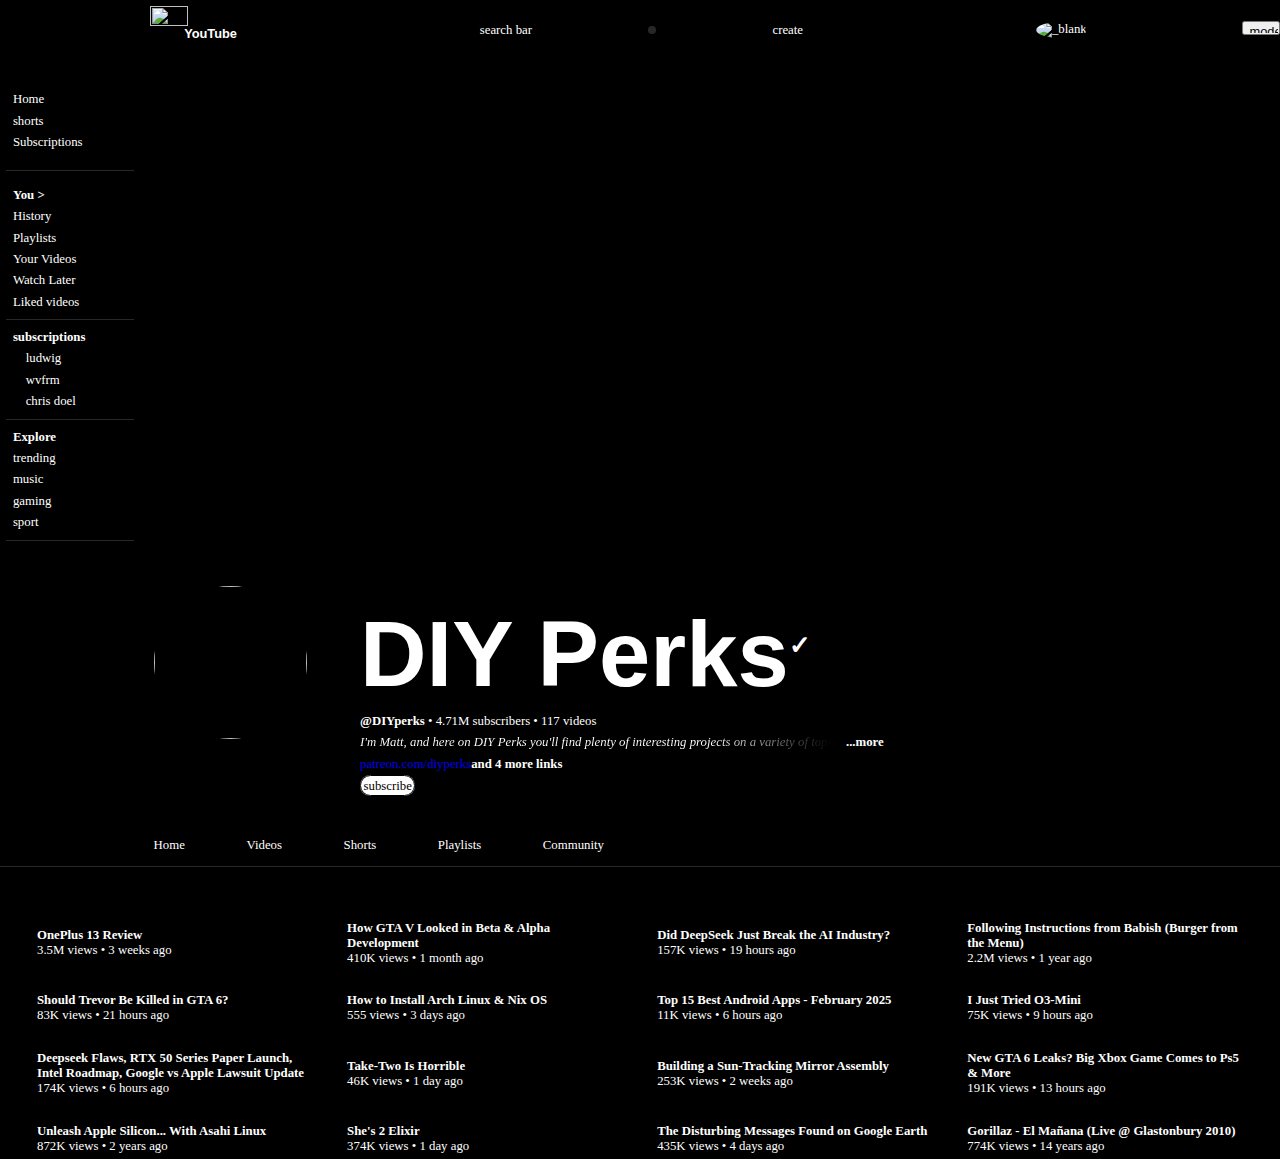
==== index.html @ 6f29e94b "Rename channel.html to index.html" ====
<!DOCTYPE html>
<html lang="en">

<head>
    <meta charset="UTF-8">
    <meta name="viewport" content="width=device-width, initial-scale=1.0">
    <link rel="stylesheet" type="text/css" href="channel.css">
    <title>DIY Perks - YouTube</title>
    <script src="https://kit.fontawesome.com/c659872351.js" crossorigin="anonymous"></script>
</head>

<body>

    <div class="nav1">
        <a class="hamburger"><i class="fa-solid fa-bars"></i></a>
        <a class="yt_logo"><img class="notimage" src="Shreyas' Youtube mockup/yt_logo.svg"><b>YouTube</b></a>
        <a>
            <search>search bar</search>
        </a>
        <a class="mic"><i class="fa-solid fa-microphone"></i></a>
        <a>create</a>
        <a class="n"><i class="fa-regular fa-bell"></i> </a>
        <a><img class="user" src="Shreyas' Youtube mockup/Image copy 2 2.png" alt="_blank"></a>
        <a><button class="light/dark" id="light/dark">mode</button></a>
    </div>
    <div class="wrapper1">
        <div class="sidebar">
            <ul class="sidebar">
                <li>
                    <ul class="throwaway">
                        <li class="level"><i class="fa-solid fa-house"></i> Home
                        </li>
                        <li class="level"><i class="fa-brands fa-tiktok"></i> shorts</li>
                        <li class="level"><i class="fa-solid fa-square-rss"></i> Subscriptions
                </li>
            </ul>
            <span></span>
            </li>
            <ul class="throwaway">
                <li class="level"><img src=""><strong>You > </strong> </li>
                <li class="level"><i class="fa-solid fa-clock-rotate-left"></i> History </li>
                <li class="level"><i class="fa-solid fa-bars-staggered"></i> Playlists </li>
                <li class="level"><i class="fa-brands fa-youtube"></i> Your Videos</li>
                <li class="level"><i class="fa-solid fa-clock-rotate-left"></i> Watch Later </li>
                <li class="level"><i class="fa-solid fa-thumbs-up"></i> Liked videos</li>
            </ul>
            <span></span>
            <ul class="throwaway">
                <li class="level"><strong>subscriptions</strong> </li>
                <li class="level"><img class="small" src="Shreyas' Youtube mockup/ludwig.jpg"> ludwig </li>
                <li class="level"><img class="small" src="Shreyas' Youtube mockup/wvfrm.jpg"> wvfrm </li>
                <li class="level"><img class="small" src="Shreyas' Youtube mockup/doel.jpg"> chris doel</li>
            </ul>
            <span></span>
            <ul class="throwaway">
                <li class="level"><img src=""><strong>Explore</strong></li>
                <li class="level"><i class="fa-solid fa-fire-flame-curved"></i> trending </li>
                <li class="level"><i class="fa-solid fa-music"></i> music </li>
                <li class="level"><i class="fa-solid fa-gamepad"></i> gaming </li>
                <li class="level"><i class="fa-solid fa-trophy"></i> sport</li>
            </ul>
            <span></span>
            </ul>
        </div>
        <div class="banner">
            <img class="image" src="Shreyas' Youtube mockup/banner.jpg" alt="">
        </div>
    </div>
    <div class="profile">
        <img src="Shreyas' Youtube mockup/diyperks.jpg" class="photo">
        <ul class="channel">
            <li class="space"><strong class="str">DIY Perks<sup>✓</sup></strong></li>
            <li class="space"> <strong>@DIYperks</strong> • 4.71M subscribers • 117 videos</li>
            <li class="space"><i class="gradient"> I'm Matt, and here on DIY Perks you'll find plenty of interesting
                    projects on a variety of topics!</i><strong class="unset">...more</strong></li>
            <li class="space"><a class="link" href="patreon.com/diyperks">patreon.com/diyperks</a><strong>and 4 more
                    links</strong> </li>
            <li class="space"><a class="subscribe" id="subscribe">subscribe</a></li>
    </div>
    </ul>
    </div>
    <ul class="nav2">
        <li class="hover">Home</li>
        <li class="hover">Videos</li>
        <li class="hover">Shorts</li>
        <li class="hover">Playlists</li>
        <li class="hover">Community</li>
        <li class="hover"><i class="fa-solid fa-magnifying-glass"></i></li>
    </ul>

    <span></span>
    <div class="videos">
        <div class="tile">
            <div class="thumb"><img class="thumbnail" src="Shreyas' Youtube mockup/op13.webp" alt=""></div>
            <div class="title"><strong>OnePlus 13 Review</strong></div>
            <div class="views">3.5M views • 3 weeks ago</div>
        </div>
        <div class="tile">
            <div class="thumb"><img class="thumbnail" src="Shreyas' Youtube mockup/hq720 9.jpg.webp" alt=""></div>
            <div class="title"><strong>How GTA V Looked in Beta & Alpha Development</strong></div>
            <div class="views">410K views • 1 month ago</div>
        </div>
        <div class="tile">
            <div class="thumb"><img class="thumbnail" src="Shreyas' Youtube mockup/hqdefault 3.jpg.webp" alt=""></div>
            <div class="title"><strong>Did DeepSeek Just Break the AI Industry?</strong></div>
            <div class="views">157K views • 19 hours ago</div>
        </div>
        <div class="tile">
            <div class="thumb"><img class="thumbnail" src="Shreyas' Youtube mockup/Cheeseburger.webp" alt=""></div>
            <div class="title"><strong>Following Instructions from Babish (Burger from the Menu)</strong></div>
            <div class="views">2.2M views • 1 year ago</div>
        </div>
        <div class="tile">
            <div class="thumb"><img class="thumbnail" src="Shreyas' Youtube mockup/hq720 8.jpg.webp" alt=""></div>
            <div class="title"><strong>Should Trevor Be Killed in GTA 6?</strong></div>
            <div class="views">83K views • 21 hours ago</div>
        </div>
        <div class="tile">
            <div class="thumb"><img class="thumbnail" src="Shreyas' Youtube mockup/hq720 7.jpg.webp" alt=""></div>
            <div class="title"><strong>How to Install Arch Linux & Nix OS</strong></div>
            <div class="views">555 views • 3 days ago</div>
        </div>
        <div class="tile">
            <div class="thumb"><img class="thumbnail" src="Shreyas' Youtube mockup/hq720 2.jpg" alt=""></div>
            <div class="title"><strong>Top 15 Best Android Apps - February 2025</strong></div>
            <div class="views">11K views • 6 hours ago</div>
        </div>
        <div class="tile">
            <div class="thumb"><img class="thumbnail" src="Shreyas' Youtube mockup/hq720.jpg" alt=""></div>
            <div class="title"><strong>I Just Tried O3-Mini</strong></div>
            <div class="views">75K views • 9 hours ago</div>
        </div>
        <div class="tile">
            <div class="thumb"><img class="thumbnail" src="Shreyas' Youtube mockup/hq720 6.jpg.webp" alt=""></div>
            <div class="title"><strong>Deepseek Flaws, RTX 50 Series Paper Launch, Intel Roadmap, Google vs Apple
                    Lawsuit Update</strong></div>
            <div class="views">174K views • 6 hours ago</div>
        </div>
        <div class="tile">
            <div class="thumb"><img class="thumbnail" src="Shreyas' Youtube mockup/hqdefault 2.jpg.webp" alt=""></div>
            <div class="title"><strong>Take-Two Is Horrible</strong></div>
            <div class="views">46K views • 1 day ago</div>
        </div>
        <div class="tile">
            <div class="thumb"><img class="thumbnail" src="Shreyas' Youtube mockup/hq720 5.jpg.webp" alt=""></div>
            <div class="title"><strong>Building a Sun-Tracking Mirror Assembly</strong></div>
            <div class="views">253K views • 2 weeks ago </div>
        </div>
        <div class="tile">
            <div class="thumb"><img class="thumbnail" src="Shreyas' Youtube mockup/hq720 4.jpg.webp" alt=""></div>
            <div class="title"><strong>New GTA 6 Leaks? Big Xbox Game Comes to Ps5 & More</strong></div>
            <div class="views">191K views • 13 hours ago</div>
        </div>
        <div class="tile">
            <div class="thumb"><img class="thumbnail" src="Shreyas' Youtube mockup/hq720 3.jpg.webp" alt=""></div>
            <div class="title"><strong>Unleash Apple Silicon... With Asahi Linux</strong></div>
            <div class="views">872K views • 2 years ago</div>

        </div>
        <div class="tile">
            <div class="thumb"><img class="thumbnail" src="Shreyas' Youtube mockup/hq720 2.jpg.webp" alt=""></div>
            <div class="title"><strong>She's 2 Elixir</strong></div>
            <div class="views">374K views • 1 day ago</div>
        </div>
        <div class="tile">
            <div class="thumb"><img class="thumbnail" src="Shreyas' Youtube mockup/hq720.jpg.webp" alt=""></div>
            <div class="title"><strong>The Disturbing Messages Found on Google Earth</strong></div>
            <div class="views">435K views • 4 days ago</div>
        </div>
        <div class="tile">
            <div class="thumb"><img class="thumbnail" src="Shreyas' Youtube mockup/hqdefault.jpg.webp" alt=""></div>
            <div class="title"><strong>Gorillaz - El Mañana (Live @ Glastonbury 2010)</strong></div>
            <div class="views">774K views • 14 years ago</div>
        </div>
    </div>
    
    
    <script type="text/javascript" src="channel.js"></script>
</body>

</html>
---- channel.css ----
:root {
  --doc-color: rgb(0, 0, 0);
  /*rgb(255, 255, 255);*/
  --text-color: rgb(255, 255, 255);
  /*rgb(0, 0, 0);*/
  --bg-color: rgb(39, 39, 39);
  /*rgb(242, 242, 242);*/
  --hover-color: rgb(61, 61, 61);
  /*rgb(217, 217, 217);*/
  counter-reset: position;
  max-width: 100%;
  --font-size: clamp(1px, 1vw, 27px)
}

.light {
  --doc-color: rgb(255, 255, 255);
  --text-color: rgb(0, 0, 0);
  --bg-color: rgb(242, 242, 242);
  --hover-color: rgb(217, 217, 217);
}
.class{color: var(--text-color);}
.yt_logo {
  aspect-ratio: 4.4854368932/1;
  width: 16.69vw;
  display: flex;

}

.notimage {
  aspect-ratio: 1.5/1;
  width: 3vw;
  /* margin-left: -12vw; */
}

b {
  font-family: "Yt-font", sans-serif;
  align-content: center;
  aspect-ratio: 3.2432432432/1;
  font-size: 1vw;
  padding-top: 0.497vw;
  margin-left: -0.31vw;
  color: var(--text-color);
}

body {
  overflow-x: hidden;
  padding: 0;
  margin: 0;
  background-color: var(--doc-color);
  color: var(--text-color);
  font-size: var(--font-size);
}

.nav1 {
  display: flex;
  justify-content: space-between;
  align-items: center;
  max-width: 100%;
  background-color: var(--doc-color);

}

a {
  margin-top: 0.5vw;
  margin-bottom: 0.5vw;
  text-decoration: none;

}

.hamburger {
  display: flex;
  justify-content: center;
  margin-left: 2vw;
  color: var(--text-color);
  aspect-ratio: 1/1;
  padding: 0.3vw;
}

.hamburger:hover {
  color: var(--text-color);
  background: var(--hover-color);
  border-radius: 50%;
}


.mic {
  color: var(--text-color);
  background: var(--bg-color);
  display: flex;
  justify-content: center;
  padding: 0.3vw;
  border-radius: 50%;
}

.mic:hover {
  background-color:
    var(--hover-color);


}

.user {
  border-radius: 50%;
  aspect-ratio: 1/1;
  margin-right: 3vw;
  width: 1vw;
}

button {
  aspect-ratio: 4/1.5;
  width: 3vw;
  font-size: var(--font-size);
  overflow: hidden;
}

.sidebar {
  max-width: 10vw;
  list-style: none;
  width: 10vw;
  padding: 0.25vw;
  display: flex;
  flex-direction: column;
}

.banner {
  display: flex;
  justify-content: center;
  margin: 1vw;
  width: 100%;

}

.image {
  height: clamp(50%, 70%, 12vw);
  border-radius: 2vw;
  max-width: 100%;
  object-fit: cover;
}



.wrapper1 {
  display: flex;
}

.channel {
  flex-wrap: wrap;
  display: flex;
  list-style: none;
  flex-direction: column;
  margin: 1vw;

}

.photo {
  border-radius: 50%;
  margin-left: 12vw;
  aspect-ratio: 1/1;
  width: 12vw;
  height: 12vw;
}

.profile {
  display: flex;
  margin-top: 2vw;
  max-height: 56vw;
}

.link {
  text-decoration: none;
}

span {
  border-bottom: solid var(--bg-color) 1px;
  display: inline-block;
  width: 100%;
}

.subscribe {
  color: var(--doc-color);
  border: solid 0.01vw;
  background-color: var(--text-color);
  border-radius: 1.2vw;
  padding: 0.2vw;
  ;

}

.throwaway {
  list-style: none;
  display: flex;
  flex-direction: column;
  justify-content: center;
  align-content: space-between;
  padding: 0.01vw;
  margin: 0.5vw;
}
.level:hover{cursor:pointer;
                  background-color: var(--bg-color);}

li.space:hover{cursor:pointer;}

.str {
 font-size: clamp(0px, 720%, 639vw);
  font-family: "Roboto", "Arial", sans-serif;
}

.str sup {
  font-size: 2vw;
}

.gradient {
  background: linear-gradient(to right, var(--text-color), var(--text-color) 72%, var(--doc-color) 97%);
  background-clip: border-box;
  background-clip: text;
  color: transparent;
}

.nav2 {
  display: flex;
  padding-left: 12vw;
  margin-top: 2vw;
  justify-content: space-between;
  list-style: none;
  margin-bottom: 0px;


}


.hover:hover {
  border-bottom: solid var(--hover-color) 3px;
  border-radius: 2px;
  cursor:pointer;
  
}

/* .sub{width: clamp(200px, 50%, 600px);} */
.level {
  display: flex;
  align-items: center;
  color: var(--text-color);
}

.videos {
  display: grid;
  grid-template-columns: repeat(4, 1fr);
  gap: 2%;
  justify-content: space-evenly;
  margin-left: 2.5%;
  margin-right: 2.5%;
  margin-top: 2.5%;

}

.tile {
  display: flex;
  flex-direction: column;
  padding: 5px;
  justify-content: center;
  counter-increment: position;
  grid-column: (var(--column));
  grid-row: calc((var(--position))/4);
  border-radius:1vw;

}

.thumbnail {
  max-width: 100%;
  border-radius: 1.2vw;
  width: clamp(18vw, 108%, 30vw);
}

.thumb {
  display: flex;
  justify-content: center;
  align-items: center;
  padding: 0.5vw;
}

.title {
  font-size: var(--font-size);
}

.small {
  width: 1vw;
  border-radius: 50%;
  aspect-ratio: 1/1;
}

li {
  padding-top: 0.25vw;
  padding-bottom: 0.25vw;
}
.tile:hover{cursor: pointer;
  background-color: var(--bg-color);
  }




@media (min-width: 768px) {
  .nav2 {
    width: 20%;
  }
}

@media (max-width: 2600px) {
  .nav2 {
    width: 40%;
  }
}

@media (max-width: 848px) {
  .nav2 {
    width: 100%;
  }
}

@font-face {
  font-family: "Yt-font";
  src: local("url(Shreyas' Youtube mockup/ytfont.ttf)") format("truetype")
  local("/Users/shreyasregmi/Downloads/Trade_Gothic_Font/14 Trade Gothic Font Download/Trade Gothic LT Bold Condensed No. 20.ttf") local("/Users/shreyasregmi/Library/Fonts/Trade Gothic LT Bold Condensed No. 20.ttf") format('truetype') local("/Users/shreyasregmi/Library/Fonts/Trade Gothic LT Bold Condensed No. 20.ttf")
    /* not working  */
}
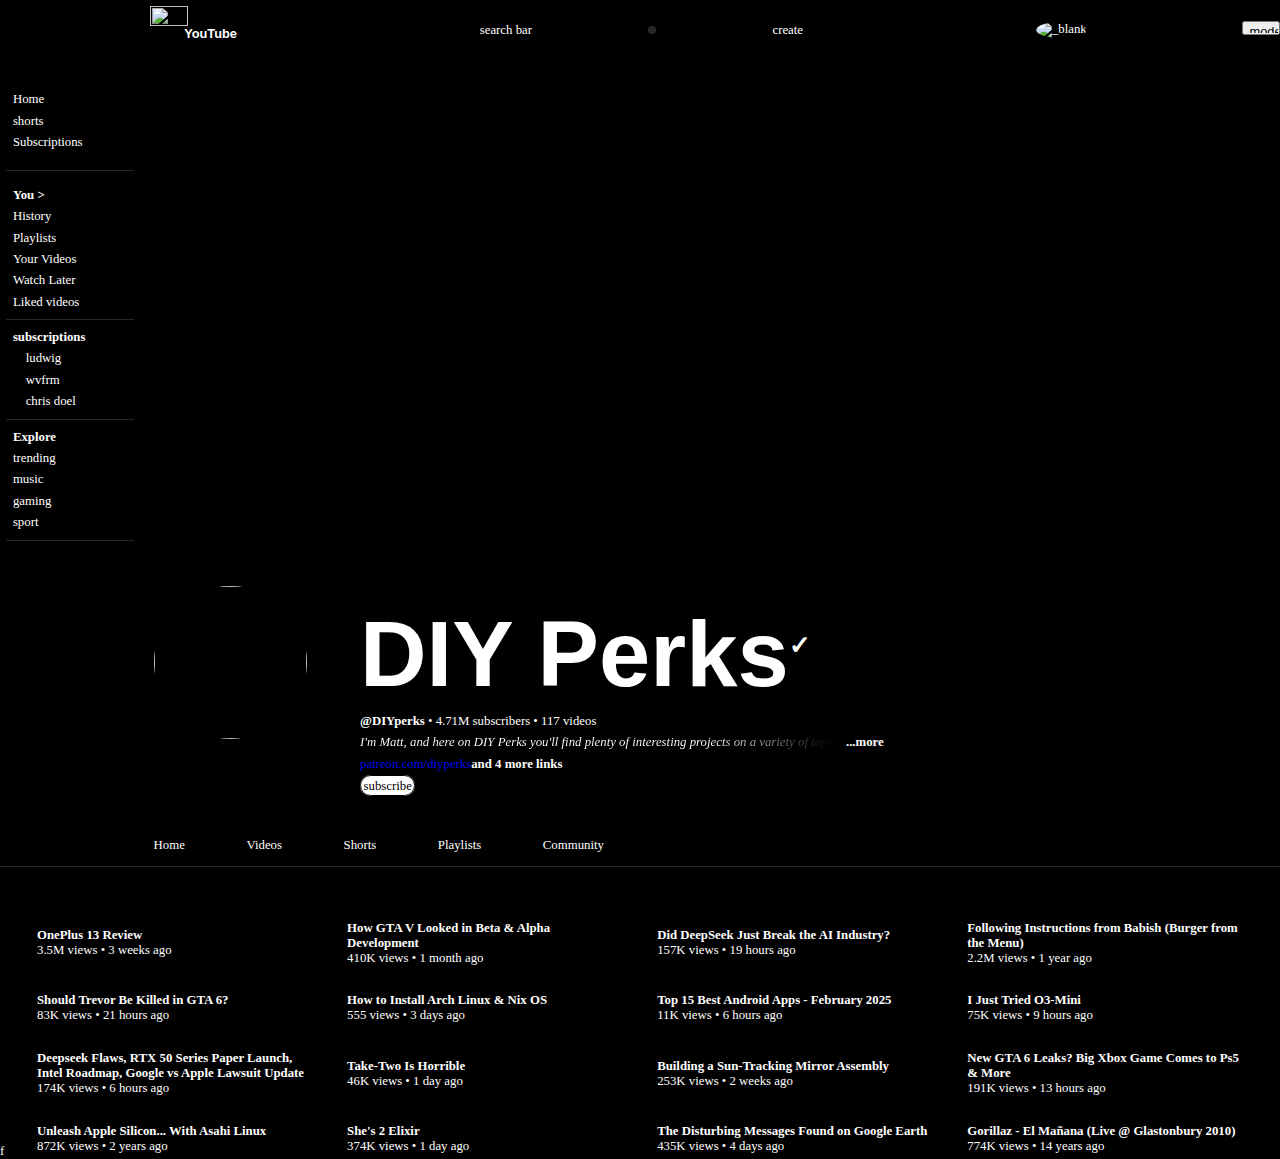
==== commit db4983b9: "nothing" ====
--- a/index.html
+++ b/index.html
@@ -13,14 +13,14 @@
 
     <div class="nav1">
         <a class="hamburger"><i class="fa-solid fa-bars"></i></a>
-        <a class="yt_logo"><img class="notimage" src="Shreyas' Youtube mockup/yt_logo.svg"><b>YouTube</b></a>
+        <a class="yt_logo"><img class="notimage" src="BooksAce.github.io/Shreyas' Youtube mockup/yt_logo.svg"><b>YouTube</b></a>
         <a>
             <search>search bar</search>
         </a>
         <a class="mic"><i class="fa-solid fa-microphone"></i></a>
         <a>create</a>
         <a class="n"><i class="fa-regular fa-bell"></i> </a>
-        <a><img class="user" src="Shreyas' Youtube mockup/Image copy 2 2.png" alt="_blank"></a>
+        <a><img class="user" src="BooksAce.github.io/Shreyas' Youtube mockup/Image copy 2 2.png" alt="_blank"></a>
         <a><button class="light/dark" id="light/dark">mode</button></a>
     </div>
     <div class="wrapper1">
@@ -47,9 +47,9 @@
             <span></span>
             <ul class="throwaway">
                 <li class="level"><strong>subscriptions</strong> </li>
-                <li class="level"><img class="small" src="Shreyas' Youtube mockup/ludwig.jpg"> ludwig </li>
-                <li class="level"><img class="small" src="Shreyas' Youtube mockup/wvfrm.jpg"> wvfrm </li>
-                <li class="level"><img class="small" src="Shreyas' Youtube mockup/doel.jpg"> chris doel</li>
+                <li class="level"><img class="small" src="BooksAce.github.io/Shreyas' Youtube mockup/ludwig.jpg"> ludwig </li>
+                <li class="level"><img class="small" src="BooksAce.github.io/Shreyas' Youtube mockup/wvfrm.jpg"> wvfrm </li>
+                <li class="level"><img class="small" src="BooksAce.github.io/Shreyas' Youtube mockup/doel.jpg"> chris doel</li>
             </ul>
             <span></span>
             <ul class="throwaway">
@@ -63,11 +63,11 @@
             </ul>
         </div>
         <div class="banner">
-            <img class="image" src="Shreyas' Youtube mockup/banner.jpg" alt="">
+            <img class="image" src="BooksAce.github.io/Shreyas' Youtube mockup/banner.jpg" alt="">
         </div>
     </div>
     <div class="profile">
-        <img src="Shreyas' Youtube mockup/diyperks.jpg" class="photo">
+        <img src="BooksAce.github.io/Shreyas' Youtube mockup/diyperks.jpg" class="photo">
         <ul class="channel">
             <li class="space"><strong class="str">DIY Perks<sup>✓</sup></strong></li>
             <li class="space"> <strong>@DIYperks</strong> • 4.71M subscribers • 117 videos</li>
@@ -91,91 +91,91 @@
     <span></span>
     <div class="videos">
         <div class="tile">
-            <div class="thumb"><img class="thumbnail" src="Shreyas' Youtube mockup/op13.webp" alt=""></div>
+            <div class="thumb"><img class="thumbnail" src="BooksAce.github.io/Shreyas' Youtube mockup/op13.webp" alt=""></div>
             <div class="title"><strong>OnePlus 13 Review</strong></div>
             <div class="views">3.5M views • 3 weeks ago</div>
         </div>
         <div class="tile">
-            <div class="thumb"><img class="thumbnail" src="Shreyas' Youtube mockup/hq720 9.jpg.webp" alt=""></div>
+            <div class="thumb"><img class="thumbnail" src="BooksAce.github.io/Shreyas' Youtube mockup/hq720 9.jpg.webp" alt=""></div>
             <div class="title"><strong>How GTA V Looked in Beta & Alpha Development</strong></div>
             <div class="views">410K views • 1 month ago</div>
         </div>
         <div class="tile">
-            <div class="thumb"><img class="thumbnail" src="Shreyas' Youtube mockup/hqdefault 3.jpg.webp" alt=""></div>
+            <div class="thumb"><img class="thumbnail" src="BooksAce.github.io/Shreyas' Youtube mockup/hqdefault 3.jpg.webp" alt=""></div>
             <div class="title"><strong>Did DeepSeek Just Break the AI Industry?</strong></div>
             <div class="views">157K views • 19 hours ago</div>
         </div>
         <div class="tile">
-            <div class="thumb"><img class="thumbnail" src="Shreyas' Youtube mockup/Cheeseburger.webp" alt=""></div>
+            <div class="thumb"><img class="thumbnail" src="BooksAce.github.io/Shreyas' Youtube mockup/Cheeseburger.webp" alt=""></div>
             <div class="title"><strong>Following Instructions from Babish (Burger from the Menu)</strong></div>
             <div class="views">2.2M views • 1 year ago</div>
         </div>
         <div class="tile">
-            <div class="thumb"><img class="thumbnail" src="Shreyas' Youtube mockup/hq720 8.jpg.webp" alt=""></div>
+            <div class="thumb"><img class="thumbnail" src="BooksAce.github.io/Shreyas' Youtube mockup/hq720 8.jpg.webp" alt=""></div>
             <div class="title"><strong>Should Trevor Be Killed in GTA 6?</strong></div>
             <div class="views">83K views • 21 hours ago</div>
         </div>
         <div class="tile">
-            <div class="thumb"><img class="thumbnail" src="Shreyas' Youtube mockup/hq720 7.jpg.webp" alt=""></div>
+            <div class="thumb"><img class="thumbnail" src="BooksAce.github.io/Shreyas' Youtube mockup/hq720 7.jpg.webp" alt=""></div>
             <div class="title"><strong>How to Install Arch Linux & Nix OS</strong></div>
             <div class="views">555 views • 3 days ago</div>
         </div>
         <div class="tile">
-            <div class="thumb"><img class="thumbnail" src="Shreyas' Youtube mockup/hq720 2.jpg" alt=""></div>
+            <div class="thumb"><img class="thumbnail" src="BooksAce.github.io/Shreyas' Youtube mockup/hq720 2.jpg" alt=""></div>
             <div class="title"><strong>Top 15 Best Android Apps - February 2025</strong></div>
             <div class="views">11K views • 6 hours ago</div>
         </div>
         <div class="tile">
-            <div class="thumb"><img class="thumbnail" src="Shreyas' Youtube mockup/hq720.jpg" alt=""></div>
+            <div class="thumb"><img class="thumbnail" src="BooksAce.github.io/Shreyas' Youtube mockup/hq720.jpg" alt=""></div>
             <div class="title"><strong>I Just Tried O3-Mini</strong></div>
             <div class="views">75K views • 9 hours ago</div>
         </div>
         <div class="tile">
-            <div class="thumb"><img class="thumbnail" src="Shreyas' Youtube mockup/hq720 6.jpg.webp" alt=""></div>
+            <div class="thumb"><img class="thumbnail" src="BooksAce.github.io/Shreyas' Youtube mockup/hq720 6.jpg.webp" alt=""></div>
             <div class="title"><strong>Deepseek Flaws, RTX 50 Series Paper Launch, Intel Roadmap, Google vs Apple
                     Lawsuit Update</strong></div>
             <div class="views">174K views • 6 hours ago</div>
         </div>
         <div class="tile">
-            <div class="thumb"><img class="thumbnail" src="Shreyas' Youtube mockup/hqdefault 2.jpg.webp" alt=""></div>
+            <div class="thumb"><img class="thumbnail" src="BooksAce.github.io/Shreyas' Youtube mockup/hqdefault 2.jpg.webp" alt=""></div>
             <div class="title"><strong>Take-Two Is Horrible</strong></div>
             <div class="views">46K views • 1 day ago</div>
         </div>
         <div class="tile">
-            <div class="thumb"><img class="thumbnail" src="Shreyas' Youtube mockup/hq720 5.jpg.webp" alt=""></div>
+            <div class="thumb"><img class="thumbnail" src="BooksAce.github.io/Shreyas' Youtube mockup/hq720 5.jpg.webp" alt=""></div>
             <div class="title"><strong>Building a Sun-Tracking Mirror Assembly</strong></div>
             <div class="views">253K views • 2 weeks ago </div>
         </div>
         <div class="tile">
-            <div class="thumb"><img class="thumbnail" src="Shreyas' Youtube mockup/hq720 4.jpg.webp" alt=""></div>
+            <div class="thumb"><img class="thumbnail" src="BooksAce.github.io/Shreyas' Youtube mockup/hq720 4.jpg.webp" alt=""></div>
             <div class="title"><strong>New GTA 6 Leaks? Big Xbox Game Comes to Ps5 & More</strong></div>
             <div class="views">191K views • 13 hours ago</div>
         </div>
         <div class="tile">
-            <div class="thumb"><img class="thumbnail" src="Shreyas' Youtube mockup/hq720 3.jpg.webp" alt=""></div>
+            <div class="thumb"><img class="thumbnail" src="BooksAce.github.io/Shreyas' Youtube mockup/hq720 3.jpg.webp" alt=""></div>
             <div class="title"><strong>Unleash Apple Silicon... With Asahi Linux</strong></div>
             <div class="views">872K views • 2 years ago</div>
 
         </div>
         <div class="tile">
-            <div class="thumb"><img class="thumbnail" src="Shreyas' Youtube mockup/hq720 2.jpg.webp" alt=""></div>
+            <div class="thumb"><img class="thumbnail" src="BooksAce.github.io/Shreyas' Youtube mockup/hq720 2.jpg.webp" alt=""></div>
             <div class="title"><strong>She's 2 Elixir</strong></div>
             <div class="views">374K views • 1 day ago</div>
         </div>
         <div class="tile">
-            <div class="thumb"><img class="thumbnail" src="Shreyas' Youtube mockup/hq720.jpg.webp" alt=""></div>
+            <div class="thumb"><img class="thumbnail" src="BooksAce.github.io/Shreyas' Youtube mockup/hq720.jpg.webp" alt=""></div>
             <div class="title"><strong>The Disturbing Messages Found on Google Earth</strong></div>
             <div class="views">435K views • 4 days ago</div>
         </div>
         <div class="tile">
-            <div class="thumb"><img class="thumbnail" src="Shreyas' Youtube mockup/hqdefault.jpg.webp" alt=""></div>
+            <div class="thumb"><img class="thumbnail" src="BooksAce.github.io/Shreyas' Youtube mockup/hqdefault.jpg.webp" alt=""></div>
             <div class="title"><strong>Gorillaz - El Mañana (Live @ Glastonbury 2010)</strong></div>
             <div class="views">774K views • 14 years ago</div>
         </div>
     </div>
     
     
-    <script type="text/javascript" src="channel.js"></script>
+    <script type="text/javascript" src="channel.js"></script>f
 </body>
 
 </html>
--- a/channel.css
+++ b/channel.css
@@ -319,7 +319,7 @@
 
 @font-face {
   font-family: "Yt-font";
-  src: local("url(Shreyas' Youtube mockup/ytfont.ttf)") format("truetype")
+  src: local("url(BooksAce.github.io/Shreyas' Youtube mockup/ytfont.ttf)") format("truetype")
   local("/Users/shreyasregmi/Downloads/Trade_Gothic_Font/14 Trade Gothic Font Download/Trade Gothic LT Bold Condensed No. 20.ttf") local("/Users/shreyasregmi/Library/Fonts/Trade Gothic LT Bold Condensed No. 20.ttf") format('truetype') local("/Users/shreyasregmi/Library/Fonts/Trade Gothic LT Bold Condensed No. 20.ttf")
     /* not working  */
 }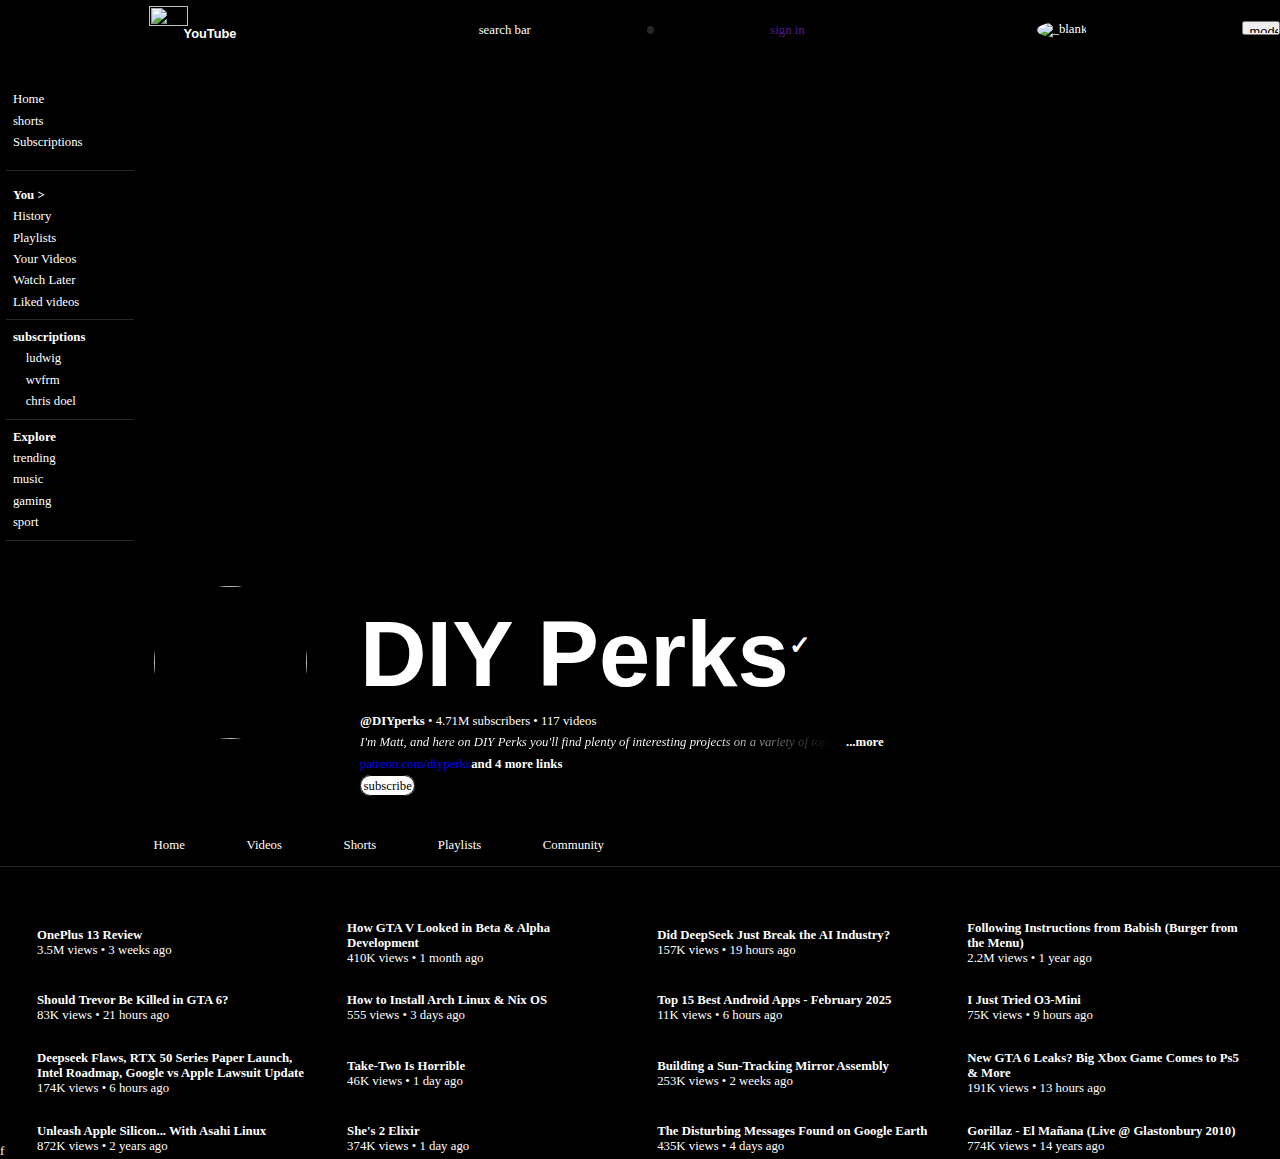
==== commit 0781a2be: "Update index.html" ====
--- a/index.html
+++ b/index.html
@@ -13,12 +13,14 @@
 
     <div class="nav1">
         <a class="hamburger"><i class="fa-solid fa-bars"></i></a>
-        <a class="yt_logo"><img class="notimage" src="BooksAce.github.io/Shreyas' Youtube mockup/yt_logo.svg"><b>YouTube</b></a>
+        <a class="yt_logo" href="https://www.youtube.com/">
+            <img class="notimage" src="BooksAce.github.io/Shreyas' Youtube mockup/yt_logo.svg"><b>YouTube</b>
+        </a>
         <a>
             <search>search bar</search>
         </a>
         <a class="mic"><i class="fa-solid fa-microphone"></i></a>
-        <a>create</a>
+        <a href="">sign in</a>
         <a class="n"><i class="fa-regular fa-bell"></i> </a>
         <a><img class="user" src="BooksAce.github.io/Shreyas' Youtube mockup/Image copy 2 2.png" alt="_blank"></a>
         <a><button class="light/dark" id="light/dark">mode</button></a>
@@ -30,19 +32,19 @@
                     <ul class="throwaway">
                         <li class="level"><i class="fa-solid fa-house"></i> Home
                         </li>
-                        <li class="level"><i class="fa-brands fa-tiktok"></i> shorts</li>
-                        <li class="level"><i class="fa-solid fa-square-rss"></i> Subscriptions
+                        <li class="level" href="https://www.youtube.com/shorts/"><i class="fa-brands fa-tiktok"></i> shorts</li>
+                        <li class="level" href="https://www.youtube.com/feed/subscriptions"><i class="fa-solid fa-square-rss"></i> Subscriptions
                 </li>
             </ul>
             <span></span>
             </li>
             <ul class="throwaway">
-                <li class="level"><img src=""><strong>You > </strong> </li>
-                <li class="level"><i class="fa-solid fa-clock-rotate-left"></i> History </li>
-                <li class="level"><i class="fa-solid fa-bars-staggered"></i> Playlists </li>
-                <li class="level"><i class="fa-brands fa-youtube"></i> Your Videos</li>
-                <li class="level"><i class="fa-solid fa-clock-rotate-left"></i> Watch Later </li>
-                <li class="level"><i class="fa-solid fa-thumbs-up"></i> Liked videos</li>
+                <li class="level" href="https://www.youtube.com/feed/you"><img src=""><strong>You > </strong> </li>
+                <li class="level" href="https://www.youtube.com/feed/history"><i class="fa-solid fa-clock-rotate-left"></i> History </li>
+                <li class="level" href="https://www.youtube.com/feed/playlists"><i class="fa-solid fa-bars-staggered"></i> Playlists </li>
+                <li class="level" href="https://studio.youtube.com/channel/UC24rz1w1EH71D6JgA_wYuMg/videos"><i class="fa-brands fa-youtube"></i> Your Videos</li>
+                <li class="level" href="https://www.youtube.com/playlist?list=WL"><i class="fa-solid fa-clock-rotate-left"></i> Watch Later </li>
+                <li class="level" href="https://www.youtube.com/playlist?list=LL"><i class="fa-solid fa-thumbs-up"></i> Liked videos</li>
             </ul>
             <span></span>
             <ul class="throwaway">
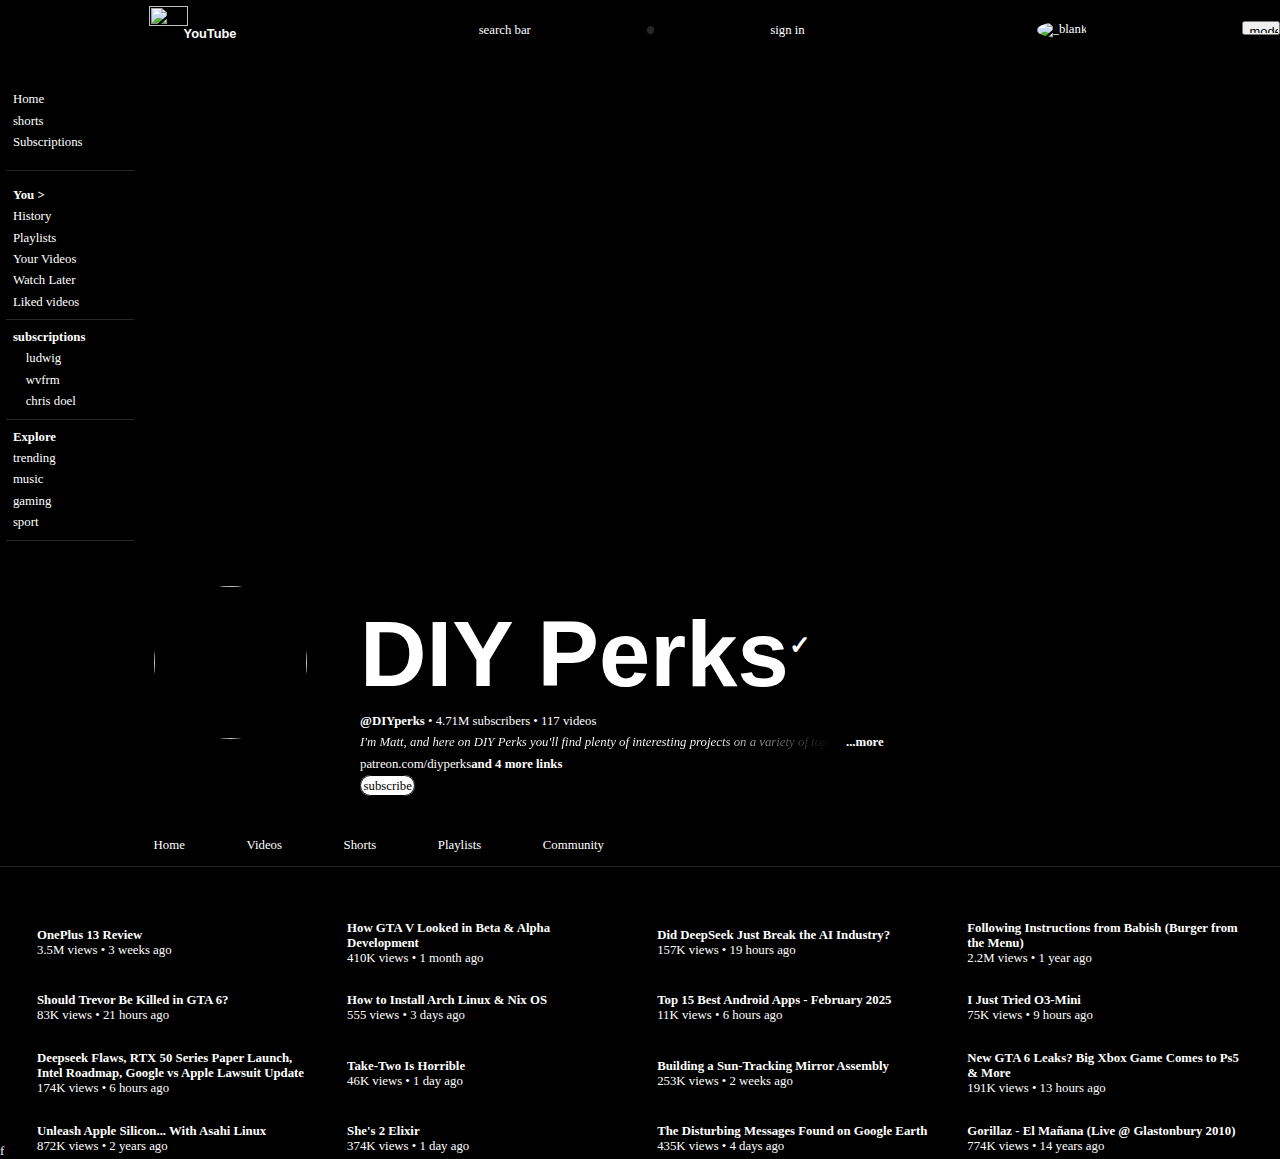
==== commit 859f5028: "added form" ====
--- a/index.html
+++ b/index.html
@@ -7,6 +7,7 @@
     <link rel="stylesheet" type="text/css" href="channel.css">
     <title>DIY Perks - YouTube</title>
     <script src="https://kit.fontawesome.com/c659872351.js" crossorigin="anonymous"></script>
+    
 </head>
 
 <body>
--- a/channel.css
+++ b/channel.css
@@ -64,6 +64,7 @@
   margin-top: 0.5vw;
   margin-bottom: 0.5vw;
   text-decoration: none;
+  color: var(--text-color);
 
 }
 
@@ -196,7 +197,8 @@
   margin: 0.5vw;
 }
 .level:hover{cursor:pointer;
-                  background-color: var(--bg-color);}
+                  background-color: var(--bg-color);
+                }
 
 li.space:hover{cursor:pointer;}
 
